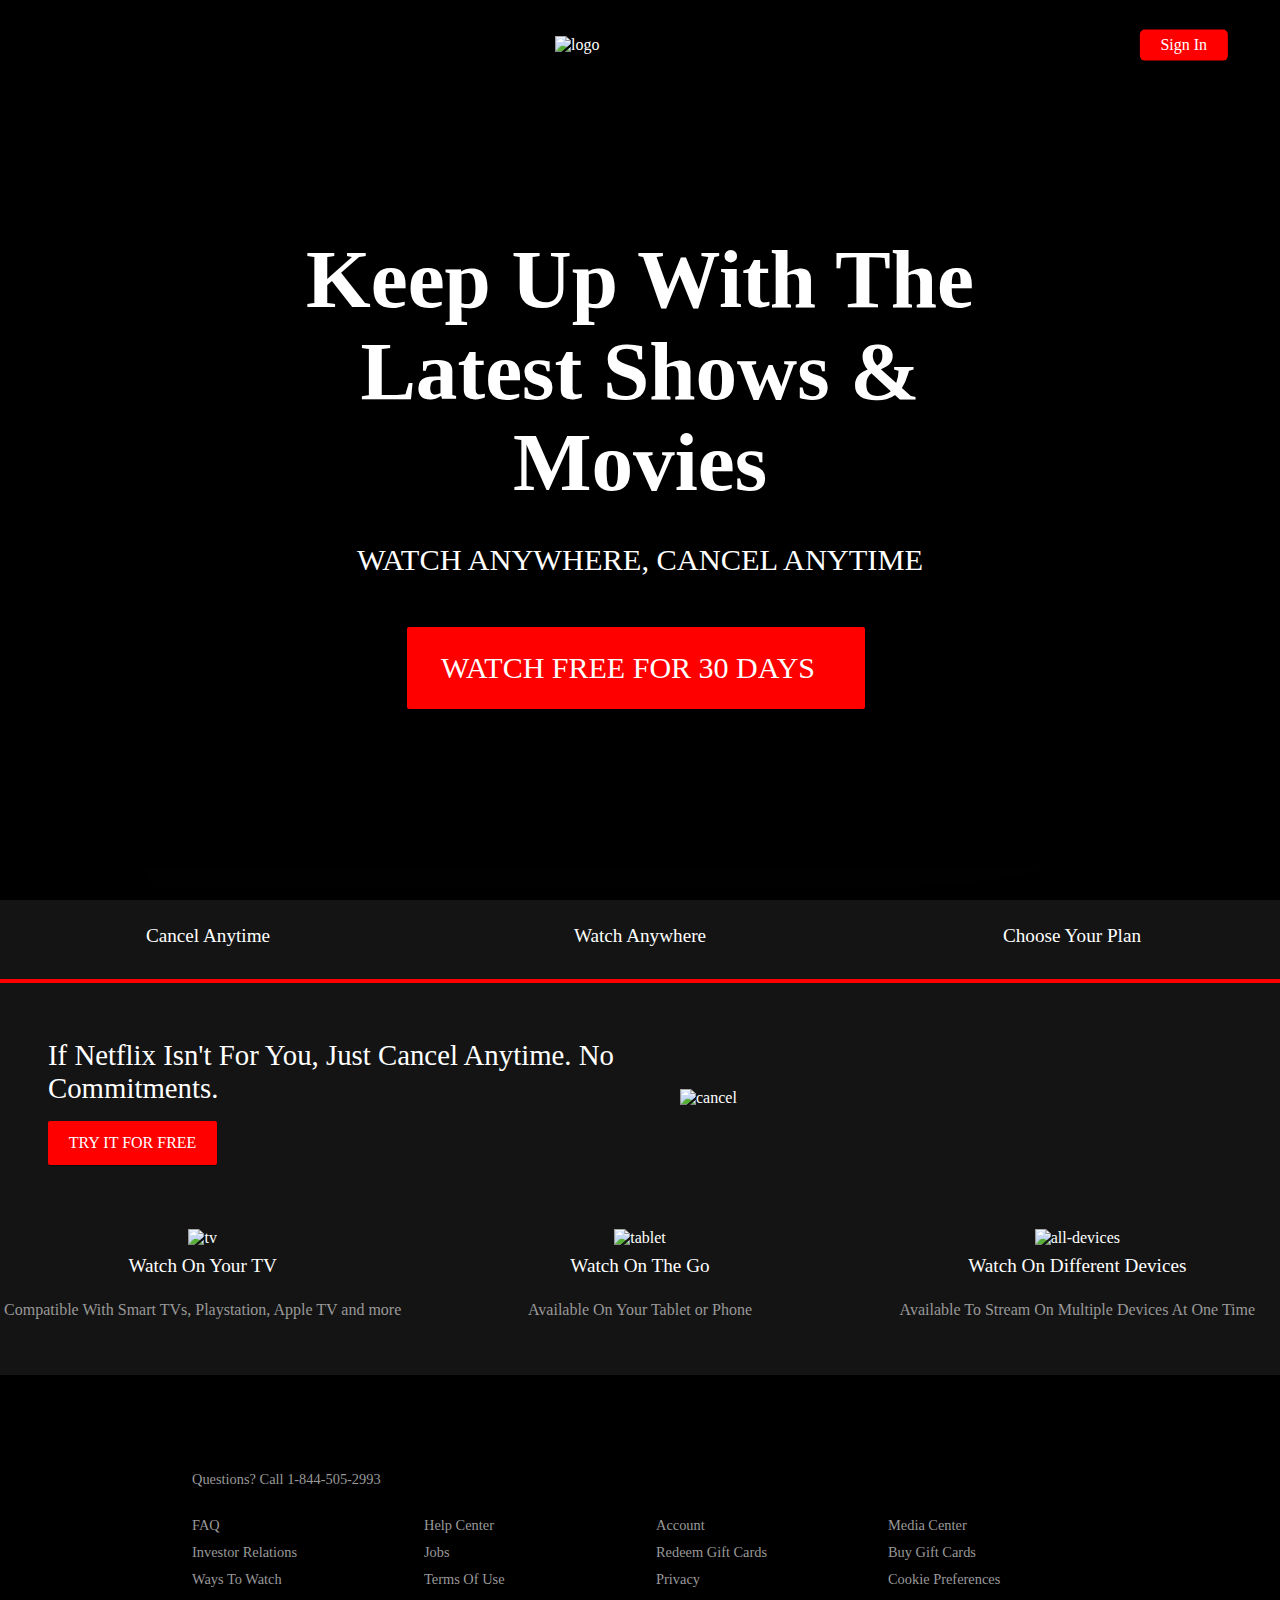
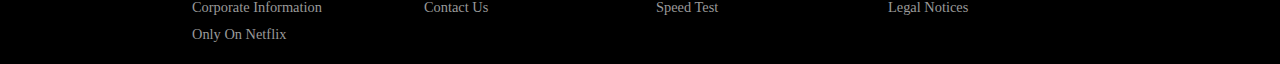
==== index.html @ cbf4ba93 "Rename Netflix Website.html to index.html" ====
<!Doctype html>
<html lang="en">

<head>
    <meta charset="UTF-8">
    <meta http-equiv="refresh" content="30">
    <meta name="viewport" content="width=device-width, inital-scale=1">
    <script src="https://kit.fontawesome.com/fbddb7766f.js" crossorigin="anonymous"></script>
    <link rel="stylesheet" href="Netflix Website.css">
    <title>Netflix</title>
</head>

<body>
    <header class="showcase">
        <div class="showcase-top">
            <img src="https://play-lh.googleusercontent.com/0rgPYj0GwZ6txpYZrzoMdhwzqg7vY6C9B-Ol7jlaz-Ox2rgpD4Tr82ZgDqkirrEohbGm" alt="logo">
            <a href="#" class="btn btn-rounded">Sign In</a>
        </div>
        <div class="showcase-content">
            <h1>Keep Up With The Latest Shows & Movies</h1>
            <p>Watch Anywhere, Cancel Anytime</p>
            <a href="#" class="btn btn-xl">Watch Free For 30 Days <i class="fas fa-chevron-right btn-icon"></i></a>
        </div>
    </header>

    <section class="tabs">
        <div class="container">
            <div id="tab-1" class="tab-item tab-border">
                <i class="fa-solid fa-door-open fa-3x"></i>
                <p class="hide-sm">Cancel Anytime</p>
            </div>
            <div id="tab-2" class="tab-item">
                <i class="fa-solid fa-mobile-screen-button fa-3x"></i>
                <p class="hide-sm">Watch Anywhere</p>
            </div>
            <div id="tab-3" class="tab-item">
                <i class="fa-solid fa-tags fa-3x"></i>
                <p class="hide-sm">Choose Your Plan</p>
            </div>
        </div>
    </section>

    <section class="tab-content">
        <div class="conatiner">
            <div id="tab-1-content" class="tab-content-item show">
                <div class="tab-1-content-inner">
                    <div>
                        <p class="text-lg">If Netflix Isn't For You, Just Cancel Anytime. No Commitments.</p>
                        <a href="#" class="btn btn-lg">Try It For Free</a>
                    </div>
                    <img src="https://insiderpaper.com/wp-content/uploads/2020/09/Cancel-Netflix-Subscription-Cuties-Child-Pornography.jpg" alt="cancel">
                </div>
            </div>

            <div id="tab-2-content" class="tab-content-item">
                <div class="tab-2-content-top">
                    <p class="text-lg">Watch instantly or download for later</p>
                    <a href="#" class="btn btn-lg">Watch Free For 30 Days</a>
                </div>
            </div>

            <div class="tab-2-content-bottom">
                <div>
                    <img src="https://www.flixicam.com/img/blog/watch-netflix-on-tv.jpg" width="350px" alt="tv">
                    <p class="text-md">Watch On Your TV</p>
                    <p class="text-dark">Compatible With Smart TVs, Playstation, Apple TV and more</p>
                </div>

                <div>
                    <img src="https://store-images.s-microsoft.com/image/apps.11196.9007199266246365.fc3e1dac-58ff-4db5-9d08-4cca1b6f53e3.470710fc-4dec-4479-8d36-a3e79acebd65" width="350px" alt="tablet">
                    <p class="text-md">Watch On The Go</p>
                    <p class="text-dark">Available On Your Tablet or Phone</p>
                </div>

                <div>
                    <img src="https://images.ctfassets.net/4cd45et68cgf/5y7i4snzpqkr2oHRCRAkN4/c144749aa0df745e43367744af149f66/Android_Collage_1920x1080__UCAN_En.jpg" width="350px" alt="all-devices">
                    <p class="text-md">Watch On Different Devices</p>
                    <p class="text-dark">Available To Stream On Multiple Devices At One Time</p>
                </div>
            </div>

            <div id="tab-3-content" class="tab-content-item">
                <div class="text-center">
                    <p class="text-lg">Choose A PLan That You Can Change At Anytime</p>
                    <a href="#" class="btn btn-lg">Watch Free For 30 Days</a>
                </div>

                <table class="table">
                    <thead>
                        <tr>
                            <th></th>
                            <th>Basic</th>
                            <th>Standard</th>
                            <th>Premium</th>
                        </tr>
                    </thead>
                    <tbody>
                        <tr>
                            <td>Monthly Price After Free Trial</td>
                            <td>$9.99</td>
                            <td>$15.49</td>
                            <td>19.99</td>
                        </tr>
                        <tr>
                            <td>HD Available</td>
                            <td><i class="fas fa-times"></i></td>
                            <td><i class="fas fa-check"></i></td>
                            <td><i class="fas fa-check"></i></td>
                        </tr>
                        <tr>
                            <td>Ultra HD Available</td>
                            <td><i class="fas fa-times"></i></td>
                            <td><i class="fas fa-times"></i></td>
                            <td><i class="fas fa-check"></i></td>
                        </tr>
                        <tr>
                            <td>Screens You Can Watch At The Same Time</td>
                            <td>1</td>
                            <td>2</td>
                            <td>4</td>
                        </tr>
                        <tr>
                            <td>Watch On Your Laptop, TV, Phone, & Tablet</td>
                            <td><i class="fas fa-check"></i></td>
                            <td><i class="fas fa-checl"></i></td>
                            <td><i class="fas fa-check"></i></td>
                        </tr>
                        <tr>
                            <td>Unlimited Movies & TV Shows</td>
                            <td><i class="fas fa-check"></i></td>
                            <td><i class="fas fa-check"></i></td>
                            <td><i class="fas fa-check"></i></td>
                        </tr>
                        <tr>
                            <td>Cancel Anytime</td>
                            <td><i class="fas fa-check"></i></td>
                            <td><i class="fas fa-check"></i></td>
                            <td><i class="fas fa-check"></i></td>
                        </tr>
                        <tr>
                            <td>First Month Free</td>
                            <td><i class="fas fa-check"></i></td>
                            <td><i class="fas fa-check"></i></td>
                            <td><i class="fas fa-checl"></i></td>
                        </tr>
                    </tbody>
                </table>
            </div>
        </div>
    </section>

    <footer class="footer">
        <p>Questions? Call 1-844-505-2993</p>
        <div class="footer-cols">
            <ul>
                <li><a href="#">FAQ</a></li>
                <li><a href="#">Investor Relations</a></li>
                <li><a href="#">Ways To Watch</a></li>
                <li><a href="#">Corporate Information</a></li>
                <li><a href="#">Only On Netflix</a></li>
            </ul>

            <ul>
                <li><a href="#">Help Center</a></li>
                <li><a href="#">Jobs</a></li>
                <li><a href="#">Terms Of Use</a></li>
                <li><a href="#">Contact Us</a></li>
            </ul>

            <ul>
                <li><a href="#">Account</a></li>
                <li><a href="#">Redeem Gift Cards</a></li>
                <li><a href="#">Privacy</a></li>
                <li><a href="#">Speed Test</a></li>
            </ul>

            <ul>
                <li><a href="#">Media Center</a></li>
                <li><a href="#">Buy Gift Cards</a></li>
                <li><a href="#">Cookie Preferences</a></li>
                <li><a href="#">Legal Notices</a></li>
            </ul>
        </div>
    </footer>
</body>

</html>
---- Netflix Website.css ----
* {
    box-sizing: border-box;
    margin: 0;
    padding: 0;
}

body {
    background: #000;
    color: white;
    font-size: 1rem;
}

a {
    color: #fff;
    text-decoration: none;
}

p {
    margin: 0.5rem 0;
}

img {
    width: 80%;
}

.showcase {
    width: 100%;
    height: 93vh;
    background: url('https://bramptonist.com/wp-content/uploads/2018/06/netflix-image.jpg') no-repeat center center/cover;
}

.showcase::after {
    content: '';
    position: absolute;
    top: 0;
    left: 0;
    width: 100%;
    height: 100%;
    z-index: 1;
    background: rgba(0, 0, 0, 0.6);
    box-shadow: inset 120px 100px 250px #000000, inset -120px -100px 250px #000000;
}

.showcase-top {
    position: relative;
    z-index: 2;
    height: 90px;
}

.showcase-top img {
    width: 170px;
    position: absolute;
    transform: translate(-50%, -50%);
    margin-left: 0;
    top: 50%;
    left: 50%;
}

.showcase-top a {
    position: absolute;
    top: 50%;
    right: 0;
    transform: translate(-50%, -50%);
}

.showcase-content {
    position: relative;
    z-index: 2;
    width: 65%;
    margin: auto;
    display: flex;
    flex-direction: column;
    justify-content: center;
    align-items: center;
    text-align: center;
    margin-top: 9rem;
}

.showcase-content h1 {
    font-weight: 700;
    font-size: 5.2rem;
    line-height: 1.1;
    margin: 0 0 2rem;
}

.showcase-content p {
    font-weight: 400;
    font-size: 1.9rem;
    text-transform: uppercase;
    line-height: 1.25;
    margin: 0 0 2rem;
}


/*Tabs*/

.tabs {
    background-color: #141414;
    padding-top: 1rem;
    border-bottom: 4px solid red;
    border-right: none;
    margin-top: 2rem;
}

.tabs .container {
    display: grid;
    grid-template-columns: repeat(3, 1fr);
    grid-gap: 1rem;
    align-items: center;
    justify-content: center;
    text-align: center;
}

.tabs p {
    font-size: 1.2rem;
    padding-top: 0.5rem;
}

.tabs .container>div {
    padding: 1.5rem 0;
}

.tabs .container>div:hover {
    color: white;
    cursor: pointer;
}


/*Tab Content*/

.tab-content {
    background: #141414;
    padding: 3rem 0;
    color: white;
}

#tab-1-content,
#tab-2-content,
#tab-3-content {
    display: none;
    opacity: 0;
}

.show {
    display: block !important;
    opacity: 1 !important;
    transition: all 1000 ease-in;
}

.tab-1-content-inner {
    display: grid;
    grid-template-columns: repeat(2, 1fr);
    grid-gap: 2rem;
    align-items: center;
    justify-content: center;
    margin-left: 3rem;
}

.tab-2-content-top {
    display: grid;
    grid-template-columns: 2fr 1fr;
    grid-gap: 1rem;
    justify-content: center;
    align-items: center;
}

.tab-2-content-bottom {
    display: grid;
    grid-template-columns: repeat(3, 1fr);
    grid-gap: 2rem;
    text-align: center;
    margin-top: 4rem;
}

.table {
    width: 100%;
    margin-top: 2rem;
    border-collapse: collapse;
    border-spacing: 0;
}

.table thead th {
    text-transform: uppercase;
    padding: 0.8rem;
}

.table tbody {
    display: table-row-group;
    vertical-align: middle;
    border-color: inherit;
}

.table tbody tr td {
    color: #999;
    padding: 0.8rem 1.2rem;
    text-align: center;
}

.table tbody tr td:first-child {
    text-align: left;
}

.table tbody tr:nth-child(odd) {
    background: #222;
}


/*Footer*/

.footer {
    max-width: 70%;
    margin: 1rem auto;
    overflow: auto;
    margin-top: 3rem;
}

.footer,
.footer a {
    color: #999;
    font-size: 0.9rem;
}

.footer p {
    margin-bottom: 1.5rem;
    margin-top: 3rem;
}

.footer .footer-cols {
    display: grid;
    grid-template-columns: repeat(4, 1fr);
    grid-gap: 2rem;
}

.footer li {
    line-height: 1.9;
}

.footer .lang-select {
    margin-top: 2rem;
    color: #999;
    background-color: #000;
    background-image: none;
    border: 1px solid #333;
    padding: 1rem 1.2rem;
    border-radius: 5px;
}


/*Container*/

container {
    max-width: 70%;
    margin: auto;
    overflow: hidden;
    padding: 0 2rem;
}


/*Text*/

.text-xl {
    font-size: 40px;
}

.text-lg {
    font-size: 1.8rem;
    margin-bottom: 1rem;
}

.text-md {
    margin-bottom: 1.5rem;
    font-size: 1.2rem;
}

.text-center {
    text-align: center;
}

.text-dark {
    color: #999;
}


/*Buttons*/

.btn {
    display: inline-block;
    padding: 0.4rem 1.3rem;
    font-size: 1rem;
    background-color: red;
    color: white;
    text-align: center;
    border: none;
    cursor: pointer;
    margin-right: 0.5rem;
    transition: opacity 0.2s ease-in;
    outline: none;
    box-shadow: 0 1px 0 rgba(0, 0, 0, 0.45);
    border-radius: 2px;
}

.btn:hover {
    opacity: 0.9;
}

.btn-rounded {
    border-radius: 5px;
}

.btn-xl {
    font-size: 30px;
    padding: 1.5rem 2.1rem;
    text-transform: uppercase;
    margin-top: 1rem;
}

.btn-lg {
    font-size: 1rem;
    padding: 0.8rem 1.3rem;
    text-transform: uppercase;
}

.btn-icon {
    margin-left: 1rem;
}

ul {
    list-style-type: none;
}
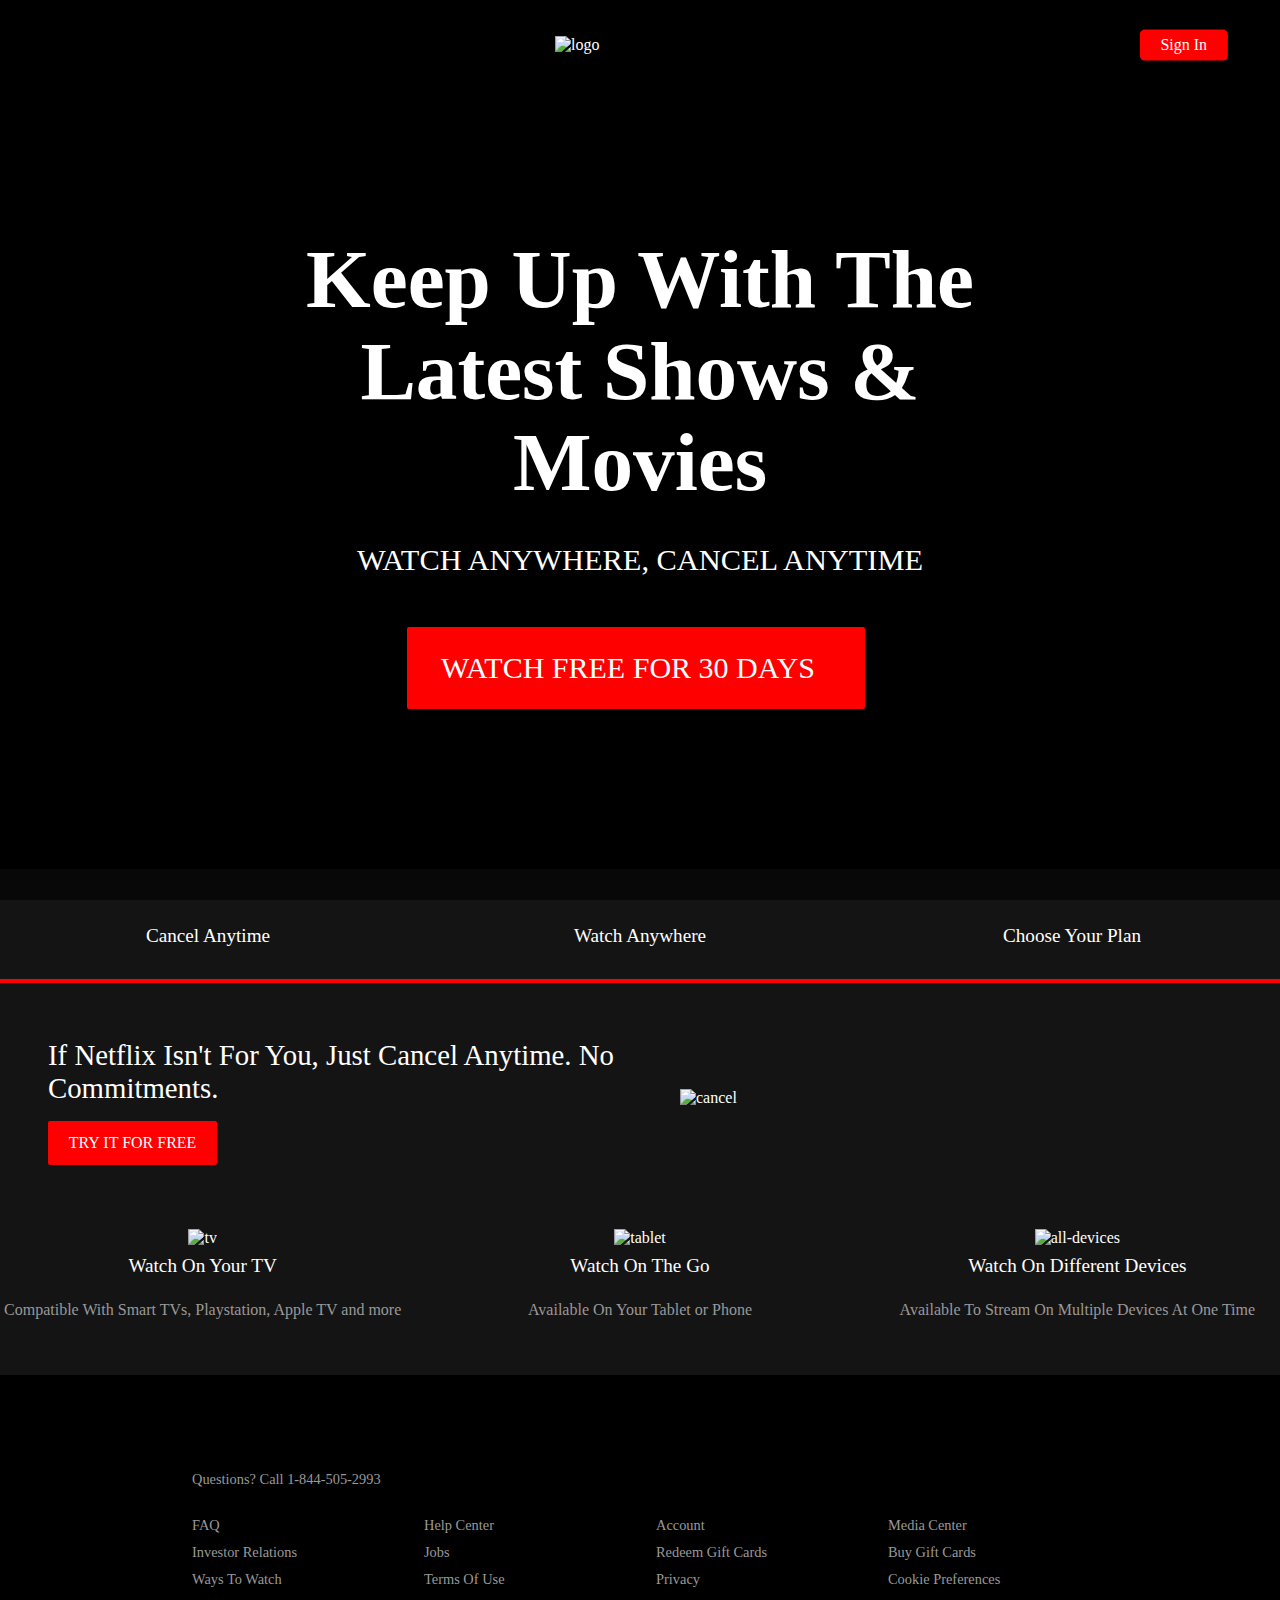
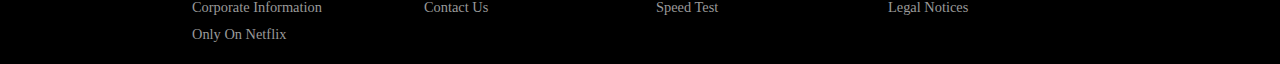
==== commit ab9af226: "Update index.html" ====
--- a/index.html
+++ b/index.html
@@ -4,7 +4,8 @@
 <head>
     <meta charset="UTF-8">
     <meta http-equiv="refresh" content="30">
-    <meta name="viewport" content="width=device-width, inital-scale=1">
+    <meta name="viewport" content="width=device-width, inital-scale=1.0">
+    <meta http-equiv=“X-UA-Compatible” content=“ie=edge”>
     <script src="https://kit.fontawesome.com/fbddb7766f.js" crossorigin="anonymous"></script>
     <link rel="stylesheet" href="Netflix Website.css">
     <title>Netflix</title>
--- a/Netflix Website.css
+++ b/Netflix Website.css
@@ -24,9 +24,9 @@
 }
 
 .showcase {
+    background: url('https://bramptonist.com/wp-content/uploads/2018/06/netflix-image.jpg') no-repeat center center/cover;
     width: 100%;
     height: 93vh;
-    background: url('https://bramptonist.com/wp-content/uploads/2018/06/netflix-image.jpg') no-repeat center center/cover;
 }
 
 .showcase::after {
@@ -38,7 +38,6 @@
     height: 100%;
     z-index: 1;
     background: rgba(0, 0, 0, 0.6);
-    box-shadow: inset 120px 100px 250px #000000, inset -120px -100px 250px #000000;
 }
 
 .showcase-top {
@@ -326,4 +325,4 @@
 
 ul {
     list-style-type: none;
-}+}
